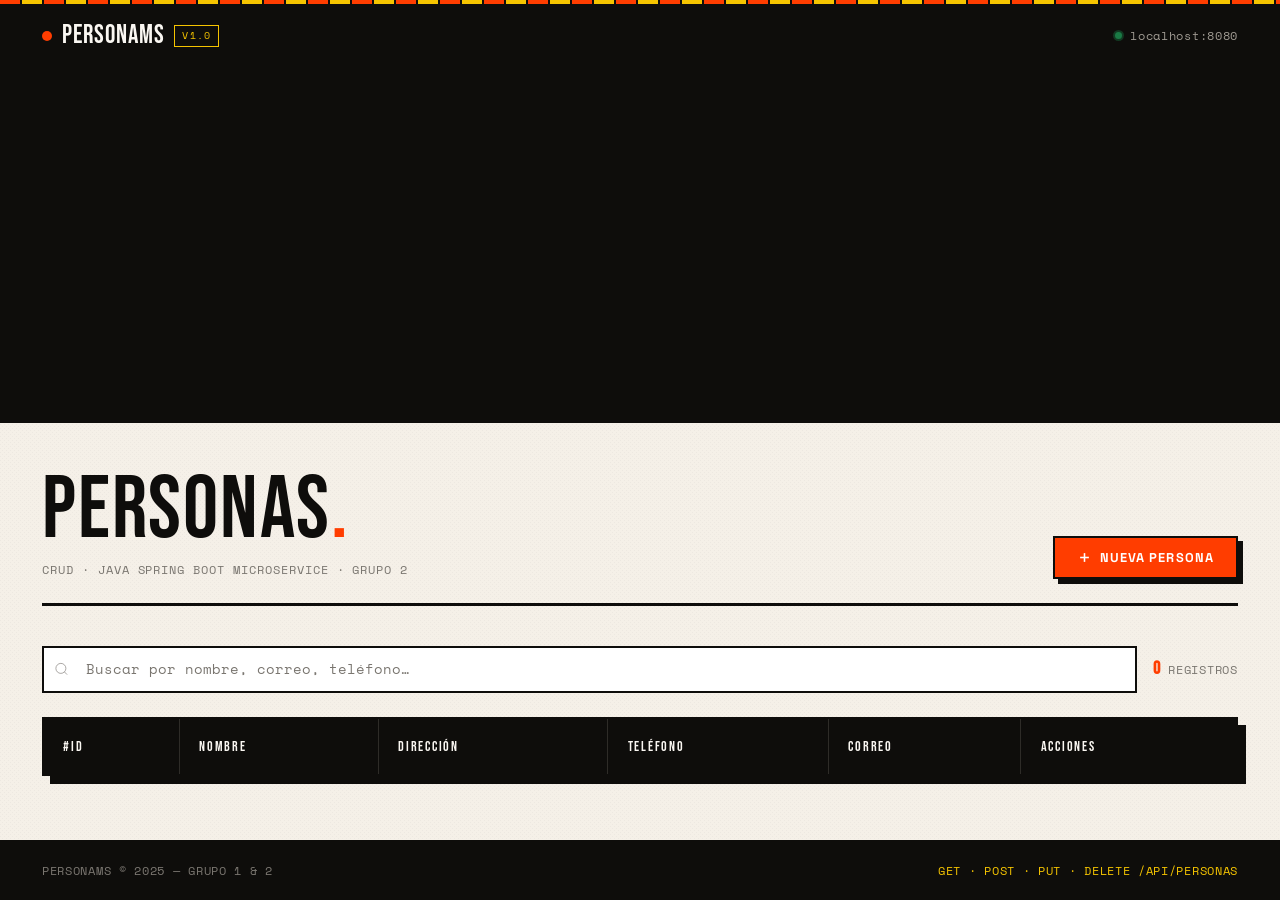
==== Microservicios/frontend/index.html @ 0d52499c "v3.0" ====
<!DOCTYPE html>
<html lang="es">

<head>
  <meta charset="UTF-8" />
  <meta name="viewport" content="width=device-width, initial-scale=1.0" />
  <title>Gestión de Personas · PersonaMS</title>
  <link rel="preconnect" href="https://fonts.googleapis.com" />
  <link rel="preconnect" href="https://fonts.gstatic.com" crossorigin />
  <link
    href="https://fonts.googleapis.com/css2?family=Bebas+Neue&family=Space+Grotesk:wght@400;600;700&family=Space+Mono:wght@400;700&display=swap"
    rel="stylesheet" />
  <link rel="stylesheet" href="assets/css/variables.css" />
  <link rel="stylesheet" href="assets/css/style.css" />
  <link rel="stylesheet" href="assets/css/responsive.css" />
</head>

<body>
  <div class="app-wrapper">

    <div class="stripe"></div>

    <header class="navbar">
      <div class="container">
        <div class="navbar-inner">
          <a href="/" class="brand">
            <span class="brand-dot"></span>
            PersonaMS
            <span class="brand-tag">v1.0</span>
          </a>
          <div class="navbar-status">
            <span class="status-indicator"></span>
            <span id="api-status">localhost:8080</span>
          </div>
        </div>
      </div>
    </header>

    <main class="main-content">
      <div class="container">

        <div class="page-header">
          <div>
            <h1 class="page-title">Personas<span>.</span></h1>
            <p class="page-subtitle">CRUD · Java Spring Boot Microservice · Grupo 2</p>
          </div>
          <button class="btn-primary" id="btn-nueva-persona">
            <svg viewBox="0 0 24 24" fill="none">
              <line x1="12" y1="5" x2="12" y2="19" />
              <line x1="5" y1="12" x2="19" y2="12" />
            </svg>
            <span>Nueva Persona</span>
          </button>
        </div>

        <div class="controls-bar">
          <div class="search-wrap">
            <svg viewBox="0 0 24 24" fill="none">
              <circle cx="11" cy="11" r="8" />
              <line x1="21" y1="21" x2="16.65" y2="16.65" />
            </svg>
            <input type="search" id="search-input" class="search-input"
              placeholder="Buscar por nombre, correo, teléfono…" autocomplete="off" />
          </div>
          <span class="counter-badge"><strong id="total-counter">0</strong>&nbsp;registros</span>
        </div>

        <div class="table-wrapper">
          <table class="data-table">
            <thead>
              <tr>
                <th>#ID</th>
                <th>Nombre</th>
                <th>Dirección</th>
                <th>Teléfono</th>
                <th>Correo</th>
                <th>Acciones</th>
              </tr>
            </thead>
            <tbody id="personas-tbody"></tbody>
          </table>

          <div id="loading-state" class="state-box hidden">
            <div class="spinner"></div>
            <p>Conectando con el microservicio…</p>
          </div>

          <div id="empty-state" class="state-box hidden">
            <svg viewBox="0 0 24 24" fill="none" stroke="currentColor" stroke-width="1.5">
              <path d="M17 21v-2a4 4 0 0 0-4-4H5a4 4 0 0 0-4 4v2" />
              <circle cx="9" cy="7" r="4" />
              <path d="M23 21v-2a4 4 0 0 0-3-3.87" />
              <path d="M16 3.13a4 4 0 0 1 0 7.75" />
            </svg>
            <p>Sin registros aún. Haz clic en <strong>Nueva Persona</strong> para comenzar.</p>
          </div>
        </div>

      </div>
    </main>

    <div class="modal-backdrop" id="modal">
      <div class="modal-overlay" id="modal-overlay"></div>
      <div class="modal-box" role="dialog" aria-modal="true" aria-labelledby="modal-title">
        <div class="modal-header">
          <h2 class="modal-title" id="modal-title">Nueva Persona</h2>
          <button class="btn-close" id="btn-cerrar-modal" aria-label="Cerrar">
            <svg viewBox="0 0 24 24" fill="none">
              <line x1="18" y1="6" x2="6" y2="18" />
              <line x1="6" y1="6" x2="18" y2="18" />
            </svg>
          </button>
        </div>
        <form id="persona-form" novalidate>
          <div class="form-grid">
            <div class="field">
              <label for="nombre">Nombre</label>
              <input type="text" id="nombre" name="nombre" placeholder="Ej. Ana García" autocomplete="off" />
              <span class="field-error hidden" id="error-nombre"></span>
            </div>
            <div class="field">
              <label for="direccion">Dirección</label>
              <input type="text" id="direccion" name="direccion" placeholder="Ej. Calle 10 # 5-20, Bogotá"
                autocomplete="off" />
              <span class="field-error hidden" id="error-direccion"></span>
            </div>
            <div class="field">
              <label for="telefono">Teléfono</label>
              <input type="tel" id="telefono" name="telefono" placeholder="Ej. +57 310 000 0000" autocomplete="off" />
              <span class="field-error hidden" id="error-telefono"></span>
            </div>
            <div class="field">
              <label for="correo">Correo</label>
              <input type="email" id="correo" name="correo" placeholder="Ej. ana@correo.com" autocomplete="off" />
              <span class="field-error hidden" id="error-correo"></span>
            </div>
          </div>
          <div class="form-actions">
            <button type="button" class="btn-secondary" id="btn-cancelar">Cancelar</button>
            <button type="submit" class="btn-primary">
              <svg viewBox="0 0 24 24" fill="none">
                <polyline points="20 6 9 17 4 12" />
              </svg>
              <span>Guardar</span>
            </button>
          </div>
        </form>
      </div>
    </div>

    <div class="toast" id="toast" role="alert">
      <span id="toast-message"></span>
    </div>

    <footer class="footer">
      <div class="container">
        <div class="footer-inner">
          <span>PersonaMS &copy; 2025 &mdash; Grupo 1 &amp; 2</span>
          <span class="footer-api">GET · POST · PUT · DELETE /api/personas</span>
        </div>
      </div>
    </footer>

  </div>
  <script type="module" src="assets/js/app.js"></script>
</body>

</html>
---- Microservicios/frontend/assets/css/variables.css ----
:root {
    --bg: #f5f0e8;
    --bg-surface: #ece7de;
    --bg-card: #faf7f2;
    --bg-elevated: #ffffff;

    --ink: #0e0d0b;
    --ink-secondary: #2e2c28;
    --ink-muted: #7a7670;

    --accent: #ff3d00;
    --accent-light: #ff6b3d;
    --accent-dim: rgba(255, 61, 0, 0.10);

    --yellow: #f5c400;
    --yellow-dim: rgba(245, 196, 0, 0.18);

    --border: #0e0d0b;
    --border-light: #c8c3ba;

    --success: #1a7a45;
    --error: #c0392b;
    --info: #1a4e8c;
    --warning: #c07800;

    --shadow-sm: 3px 3px 0 #0e0d0b;
    --shadow-md: 5px 5px 0 #0e0d0b;
    --shadow-lg: 8px 8px 0 #0e0d0b;
    --shadow-hover: 2px 2px 0 #0e0d0b;

    --border-w: 2px;
    --radius: 0px;
    --radius-lg: 0px;

    --font-display: 'Bebas Neue', 'Anton', sans-serif;
    --font-body: 'Space Grotesk', sans-serif;
    --font-mono: 'Space Mono', monospace;

    --transition: 120ms cubic-bezier(0.4, 0, 0.2, 1);
}
---- Microservicios/frontend/assets/css/style.css ----
*,
*::before,
*::after {
    box-sizing: border-box;
    margin: 0;
    padding: 0;
}

html {
    font-size: 16px;
    scroll-behavior: smooth;
}

body {
    font-family: var(--font-body);
    background-color: var(--bg);
    color: var(--ink);
    min-height: 100vh;
    line-height: 1.6;
    -webkit-font-smoothing: antialiased;
    /* grain texture via repeating SVG */
    background-image: url("data:image/svg+xml,%3Csvg width='4' height='4' viewBox='0 0 4 4' xmlns='http://www.w3.org/2000/svg'%3E%3Crect x='0' y='0' width='1' height='1' fill='%230e0d0b' fill-opacity='0.03'/%3E%3Crect x='2' y='2' width='1' height='1' fill='%230e0d0b' fill-opacity='0.03'/%3E%3C/svg%3E");
}

a {
    color: inherit;
    text-decoration: none;
}

button {
    cursor: pointer;
    border: none;
    background: none;
    font-family: inherit;
}

ul {
    list-style: none;
}

img {
    display: block;
    max-width: 100%;
}

.app-wrapper {
    display: grid;
    grid-template-rows: auto 1fr auto;
    min-height: 100vh;
}

.container {
    max-width: 1260px;
    margin: 0 auto;
    padding: 0 2rem;
}

.navbar {
    background: var(--ink);
    border-bottom: var(--border-w) solid var(--border);
    position: sticky;
    top: 0;
    z-index: 100;
}

.navbar-inner {
    display: flex;
    align-items: center;
    justify-content: space-between;
    height: 60px;
    gap: 1rem;
}

.brand {
    display: flex;
    align-items: center;
    gap: 0.6rem;
    font-family: var(--font-display);
    font-size: 1.6rem;
    letter-spacing: 0.04em;
    color: #faf7f2;
    text-transform: uppercase;
}

.brand-dot {
    width: 10px;
    height: 10px;
    background: var(--accent);
    border-radius: 50%;
    animation: pulse 2s infinite;
    flex-shrink: 0;
}

@keyframes pulse {

    0%,
    100% {
        opacity: 1;
        transform: scale(1);
    }

    50% {
        opacity: 0.6;
        transform: scale(1.5);
    }
}

.brand-tag {
    font-size: 0.6rem;
    font-family: var(--font-mono);
    color: var(--yellow);
    background: transparent;
    border: 1px solid var(--yellow);
    padding: 2px 7px;
    letter-spacing: 0.12em;
    text-transform: uppercase;
}

.navbar-status {
    display: flex;
    align-items: center;
    gap: 0.5rem;
    font-size: 0.72rem;
    color: #a09b93;
    font-family: var(--font-mono);
    letter-spacing: 0.06em;
}

.status-indicator {
    width: 7px;
    height: 7px;
    border-radius: 50%;
    background: var(--success);
    box-shadow: 0 0 0 2px rgba(26, 122, 69, 0.4);
}

.main-content {
    padding: 3rem 0 4rem;
}

.page-header {
    display: flex;
    align-items: flex-end;
    justify-content: space-between;
    gap: 1rem;
    margin-bottom: 2.5rem;
    flex-wrap: wrap;
    border-bottom: 3px solid var(--ink);
    padding-bottom: 1.5rem;
}

.page-title {
    font-family: var(--font-display);
    font-size: clamp(3rem, 7vw, 5.5rem);
    font-weight: 400;
    letter-spacing: 0.02em;
    line-height: 0.9;
    color: var(--ink);
    text-transform: uppercase;
}

.page-title span {
    color: var(--accent);
}

.page-subtitle {
    font-size: 0.75rem;
    font-family: var(--font-mono);
    color: var(--ink-muted);
    margin-top: 0.6rem;
    letter-spacing: 0.08em;
    text-transform: uppercase;
}

.controls-bar {
    display: flex;
    align-items: center;
    gap: 1rem;
    margin-bottom: 1.5rem;
    flex-wrap: wrap;
}

.search-wrap {
    flex: 1;
    min-width: 220px;
    position: relative;
}

.search-wrap svg {
    position: absolute;
    left: 12px;
    top: 50%;
    transform: translateY(-50%);
    width: 15px;
    height: 15px;
    stroke: var(--ink-muted);
    pointer-events: none;
}

.search-input {
    width: 100%;
    background: var(--bg-elevated);
    border: var(--border-w) solid var(--border);
    color: var(--ink);
    font-family: var(--font-mono);
    font-size: 0.85rem;
    padding: 0.7rem 1rem 0.7rem 2.6rem;
    outline: none;
    transition: box-shadow var(--transition);
}

.search-input::placeholder {
    color: var(--ink-muted);
}

.search-input:focus {
    box-shadow: var(--shadow-sm);
}

.counter-badge {
    font-family: var(--font-mono);
    font-size: 0.78rem;
    color: var(--ink-muted);
    white-space: nowrap;
    letter-spacing: 0.06em;
    text-transform: uppercase;
}

.counter-badge strong {
    color: var(--accent);
    font-size: 1.1rem;
    font-family: var(--font-display);
}

.btn-primary {
    display: inline-flex;
    align-items: center;
    gap: 0.5rem;
    background: var(--accent);
    color: #ffffff;
    font-weight: 700;
    font-family: var(--font-body);
    font-size: 0.8rem;
    letter-spacing: 0.08em;
    text-transform: uppercase;
    padding: 0.7rem 1.4rem;
    border: var(--border-w) solid var(--ink);
    box-shadow: var(--shadow-md);
    transition: box-shadow var(--transition), transform var(--transition);
    white-space: nowrap;
}

.btn-primary:hover {
    box-shadow: var(--shadow-hover);
    transform: translate(3px, 3px);
}

.btn-primary:active {
    box-shadow: none;
    transform: translate(5px, 5px);
}

.btn-primary svg {
    width: 15px;
    height: 15px;
    stroke: currentColor;
    stroke-width: 2.5;
}

.btn-secondary {
    display: inline-flex;
    align-items: center;
    padding: 0.7rem 1.2rem;
    font-size: 0.8rem;
    letter-spacing: 0.08em;
    text-transform: uppercase;
    font-weight: 700;
    font-family: var(--font-body);
    background: var(--bg-elevated);
    color: var(--ink);
    border: var(--border-w) solid var(--ink);
    box-shadow: var(--shadow-sm);
    transition: box-shadow var(--transition), transform var(--transition);
}

.btn-secondary:hover {
    box-shadow: var(--shadow-hover);
    transform: translate(2px, 2px);
}

.btn-secondary:active {
    box-shadow: none;
    transform: translate(3px, 3px);
}

.table-wrapper {
    background: var(--bg-card);
    border: var(--border-w) solid var(--border);
    box-shadow: var(--shadow-lg);
    overflow: hidden;
}

.data-table {
    width: 100%;
    border-collapse: collapse;
}

.data-table thead {
    background: var(--ink);
}

.data-table th {
    font-family: var(--font-display);
    font-size: 0.9rem;
    letter-spacing: 0.12em;
    color: #faf7f2;
    padding: 1rem 1.2rem;
    text-align: left;
    font-weight: 400;
    text-transform: uppercase;
    border-right: 1px solid #2e2c28;
}

.data-table th:last-child {
    border-right: none;
}

.data-table td {
    padding: 1rem 1.2rem;
    font-size: 0.88rem;
    color: var(--ink);
    border-bottom: 1px solid var(--border-light);
    border-right: 1px solid var(--border-light);
    vertical-align: middle;
}

.data-table td:last-child {
    border-right: none;
}

.table-row:last-child td {
    border-bottom: none;
}

.table-row {
    transition: background var(--transition);
}

.table-row:hover {
    background: var(--yellow-dim);
}

.td-id {
    font-family: var(--font-mono);
    font-size: 0.75rem;
    color: var(--ink-muted);
    width: 60px;
}

.td-nombre {
    display: flex;
    align-items: center;
    gap: 0.75rem;
    font-weight: 600;
}

.avatar {
    width: 34px;
    height: 34px;
    background: var(--yellow);
    color: var(--ink);
    display: flex;
    align-items: center;
    justify-content: center;
    font-family: var(--font-display);
    font-size: 1rem;
    font-weight: 400;
    flex-shrink: 0;
    border: var(--border-w) solid var(--ink);
}

.link-tel,
.link-mail {
    color: var(--ink-secondary);
    font-family: var(--font-mono);
    font-size: 0.8rem;
    transition: color var(--transition);
}

.link-tel:hover,
.link-mail:hover {
    color: var(--accent);
}

.td-actions {
    display: flex;
    gap: 0.4rem;
    width: 90px;
}

.btn-icon {
    width: 34px;
    height: 34px;
    display: flex;
    align-items: center;
    justify-content: center;
    border: var(--border-w) solid var(--border);
    transition: box-shadow var(--transition), transform var(--transition), background var(--transition);
}

.btn-icon svg {
    width: 14px;
    height: 14px;
}

.btn-edit {
    color: var(--info);
    background: rgba(26, 78, 140, 0.06);
}

.btn-edit:hover {
    background: rgba(26, 78, 140, 0.14);
    box-shadow: 2px 2px 0 var(--ink);
    transform: translate(-1px, -1px);
}

.btn-delete {
    color: var(--error);
    background: rgba(192, 57, 43, 0.06);
}

.btn-delete:hover {
    background: rgba(192, 57, 43, 0.14);
    box-shadow: 2px 2px 0 var(--ink);
    transform: translate(-1px, -1px);
}

.state-box {
    display: flex;
    flex-direction: column;
    align-items: center;
    justify-content: center;
    gap: 1rem;
    padding: 5rem 2rem;
    color: var(--ink-muted);
    text-align: center;
}

.state-box svg {
    width: 48px;
    height: 48px;
    stroke: var(--border-light);
}

.state-box p {
    font-size: 0.85rem;
    font-family: var(--font-mono);
    max-width: 280px;
    line-height: 1.6;
    letter-spacing: 0.04em;
}

.spinner {
    width: 36px;
    height: 36px;
    border: 3px solid var(--border-light);
    border-top-color: var(--accent);
    border-radius: 50%;
    animation: spin 0.75s linear infinite;
}

@keyframes spin {
    to {
        transform: rotate(360deg);
    }
}

.hidden {
    display: none !important;
}

.modal-backdrop {
    position: fixed;
    inset: 0;
    z-index: 200;
    display: none;
    align-items: center;
    justify-content: center;
    padding: 1rem;
}

.modal-backdrop.open {
    display: flex;
}

.modal-overlay {
    position: absolute;
    inset: 0;
    background: rgba(14, 13, 11, 0.72);
    animation: fadeIn 0.15s ease;
}

.modal-box {
    position: relative;
    background: var(--bg-card);
    border: var(--border-w) solid var(--border);
    width: 100%;
    max-width: 500px;
    padding: 2.25rem 2rem;
    box-shadow: var(--shadow-lg);
    animation: slideUp 0.2s cubic-bezier(0.34, 1.4, 0.64, 1);
}

@keyframes fadeIn {
    from {
        opacity: 0;
    }

    to {
        opacity: 1;
    }
}

@keyframes slideUp {
    from {
        opacity: 0;
        transform: translateY(20px);
    }

    to {
        opacity: 1;
        transform: none;
    }
}

.modal-header {
    display: flex;
    align-items: center;
    justify-content: space-between;
    margin-bottom: 2rem;
    padding-bottom: 1rem;
    border-bottom: 2px solid var(--ink);
}

.modal-title {
    font-family: var(--font-display);
    font-size: 2rem;
    font-weight: 400;
    letter-spacing: 0.04em;
    text-transform: uppercase;
    color: var(--ink);
}

.btn-close {
    width: 34px;
    height: 34px;
    display: flex;
    align-items: center;
    justify-content: center;
    border: var(--border-w) solid var(--border);
    color: var(--ink);
    background: transparent;
    transition: background var(--transition), box-shadow var(--transition), transform var(--transition);
}

.btn-close:hover {
    background: var(--accent);
    color: #fff;
    box-shadow: var(--shadow-sm);
    transform: translate(-1px, -1px);
}

.btn-close svg {
    width: 16px;
    height: 16px;
    stroke: currentColor;
    stroke-width: 2;
}

.form-grid {
    display: flex;
    flex-direction: column;
    gap: 1.3rem;
}

.field {
    display: flex;
    flex-direction: column;
    gap: 0.35rem;
}

.field label {
    font-size: 0.68rem;
    font-family: var(--font-mono);
    text-transform: uppercase;
    letter-spacing: 0.12em;
    color: var(--ink-muted);
}

.field input {
    background: var(--bg-elevated);
    border: var(--border-w) solid var(--border);
    color: var(--ink);
    font-family: var(--font-mono);
    font-size: 0.9rem;
    padding: 0.72rem 0.9rem;
    outline: none;
    width: 100%;
    transition: box-shadow var(--transition);
}

.field input::placeholder {
    color: var(--ink-muted);
}

.field input:focus {
    box-shadow: var(--shadow-sm);
}

.field input.input-error {
    border-color: var(--error);
    box-shadow: 3px 3px 0 rgba(192, 57, 43, 0.3);
}

.field-error {
    font-size: 0.72rem;
    color: var(--error);
    font-family: var(--font-mono);
    letter-spacing: 0.04em;
}

.form-actions {
    display: flex;
    justify-content: flex-end;
    gap: 0.75rem;
    margin-top: 0.75rem;
    padding-top: 1.25rem;
    border-top: 1px solid var(--border-light);
}

.toast {
    position: fixed;
    bottom: 1.5rem;
    right: 1.5rem;
    z-index: 300;
    background: var(--ink);
    color: #faf7f2;
    border: var(--border-w) solid var(--ink);
    padding: 0.85rem 1.25rem;
    font-size: 0.8rem;
    font-family: var(--font-mono);
    letter-spacing: 0.04em;
    box-shadow: var(--shadow-md);
    display: flex;
    align-items: center;
    gap: 0.75rem;
    max-width: 360px;
    opacity: 0;
    transform: translateY(16px);
    transition: opacity 0.22s ease, transform 0.22s ease;
    pointer-events: none;
}

.toast.show {
    opacity: 1;
    transform: translateY(0);
    pointer-events: auto;
}

.toast::before {
    content: '';
    width: 5px;
    align-self: stretch;
    background: var(--success);
    flex-shrink: 0;
}

.toast-error::before {
    background: var(--error);
}

.toast-info::before {
    background: var(--info);
}

.toast-success::before {
    background: var(--success);
}

.toast-warning::before {
    background: var(--warning);
}

.footer {
    background: var(--ink);
    border-top: var(--border-w) solid var(--border);
    padding: 1.25rem 0;
}

.footer-inner {
    display: flex;
    justify-content: space-between;
    align-items: center;
    font-size: 0.72rem;
    color: #7a7670;
    font-family: var(--font-mono);
    gap: 1rem;
    flex-wrap: wrap;
    letter-spacing: 0.06em;
    text-transform: uppercase;
}

.footer-api {
    color: var(--yellow);
}

.standalone-card {
    max-width: 560px;
    margin: 3.5rem auto;
    background: var(--bg-card);
    border: var(--border-w) solid var(--border);
    padding: 2.5rem 2.25rem;
    box-shadow: var(--shadow-lg);
}

.back-link {
    display: inline-flex;
    align-items: center;
    gap: 0.4rem;
    font-size: 0.72rem;
    font-family: var(--font-mono);
    color: var(--ink-muted);
    margin-bottom: 2rem;
    transition: color var(--transition);
    text-transform: uppercase;
    letter-spacing: 0.1em;
}

.back-link:hover {
    color: var(--accent);
}

.back-link svg {
    width: 13px;
    height: 13px;
    stroke: currentColor;
    stroke-width: 2.5;
}

.detail-avatar {
    width: 72px;
    height: 72px;
    background: var(--yellow);
    color: var(--ink);
    display: flex;
    align-items: center;
    justify-content: center;
    font-family: var(--font-display);
    font-size: 2rem;
    font-weight: 400;
    border: var(--border-w) solid var(--ink);
    margin-bottom: 1.25rem;
    box-shadow: var(--shadow-sm);
}

.detail-name {
    font-family: var(--font-display);
    font-size: 2.6rem;
    font-weight: 400;
    letter-spacing: 0.03em;
    text-transform: uppercase;
    margin-bottom: 0.2rem;
    line-height: 1;
}

.detail-id {
    font-family: var(--font-mono);
    font-size: 0.72rem;
    color: var(--ink-muted);
    margin-bottom: 2rem;
    letter-spacing: 0.1em;
    text-transform: uppercase;
}

.id-badge {
    font-family: var(--font-mono);
    font-size: 0.72rem;
    color: var(--ink-muted);
    background: var(--bg-surface);
    border: 1px solid var(--border-light);
    padding: 3px 10px;
    letter-spacing: 0.08em;
}

.detail-fields {
    display: flex;
    flex-direction: column;
    gap: 0;
}

.detail-row {
    display: flex;
    flex-direction: column;
    gap: 0.2rem;
    padding: 1rem 0;
    border-bottom: 1px solid var(--border-light);
}

.detail-row:last-child {
    border-bottom: none;
}

.detail-label {
    font-family: var(--font-mono);
    font-size: 0.68rem;
    text-transform: uppercase;
    letter-spacing: 0.12em;
    color: var(--ink-muted);
}

.detail-value {
    font-size: 0.95rem;
    color: var(--ink);
    font-family: var(--font-body);
}

.detail-value a {
    color: var(--accent);
    text-decoration: underline;
    text-underline-offset: 3px;
}

.detail-actions {
    display: flex;
    gap: 0.75rem;
    margin-top: 2rem;
    flex-wrap: wrap;
}

.btn-danger {
    display: inline-flex;
    align-items: center;
    gap: 0.5rem;
    background: transparent;
    color: var(--error);
    border: var(--border-w) solid var(--error);
    font-weight: 700;
    font-family: var(--font-body);
    font-size: 0.8rem;
    letter-spacing: 0.08em;
    text-transform: uppercase;
    padding: 0.7rem 1.2rem;
    box-shadow: 3px 3px 0 var(--error);
    transition: box-shadow var(--transition), transform var(--transition);
    cursor: pointer;
}

.btn-danger:hover {
    box-shadow: var(--shadow-hover);
    transform: translate(2px, 2px);
}

.btn-danger svg {
    width: 14px;
    height: 14px;
    stroke: currentColor;
    stroke-width: 2;
}

.stripe {
    height: 6px;
    background: repeating-linear-gradient(90deg,
            var(--accent) 0px,
            var(--accent) 20px,
            var(--ink) 20px,
            var(--ink) 22px,
            var(--yellow) 22px,
            var(--yellow) 42px,
            var(--ink) 42px,
            var(--ink) 44px);
    border-bottom: var(--border-w) solid var(--border);
}
---- Microservicios/frontend/assets/css/responsive.css ----
@media (max-width: 900px) {

    .data-table th:nth-child(3),
    .data-table td:nth-child(3) {
        display: none;
    }
}

@media (max-width: 640px) {
    .container {
        padding: 0 1rem;
    }

    .navbar-inner {
        height: 52px;
    }

    .brand-tag {
        display: none;
    }

    .page-header {
        flex-direction: column;
        align-items: flex-start;
        gap: 1rem;
        margin-bottom: 1.5rem;
    }

    .page-title {
        font-size: clamp(2.6rem, 11vw, 4rem);
    }

    .btn-primary span {
        display: none;
    }

    .btn-primary {
        padding: 0.7rem;
    }

    .controls-bar {
        gap: 0.75rem;
    }

    .counter-badge {
        display: none;
    }

    .data-table th:nth-child(4),
    .data-table td:nth-child(4) {
        display: none;
    }

    .td-id {
        width: 40px;
    }

    .td-actions {
        width: 80px;
    }

    .modal-box {
        padding: 1.5rem 1.25rem;
    }

    .toast {
        bottom: 1rem;
        right: 1rem;
        left: 1rem;
        max-width: unset;
    }

    .footer-inner {
        flex-direction: column;
        text-align: center;
    }

    .standalone-card {
        margin: 1.5rem auto;
        padding: 1.5rem 1.25rem;
    }

    .detail-name {
        font-size: 2rem;
    }
}

@media (max-width: 400px) {

    .data-table th,
    .data-table td {
        padding: 0.7rem 0.6rem;
    }

    .data-table th:nth-child(5),
    .data-table td:nth-child(5) {
        display: none;
    }
}
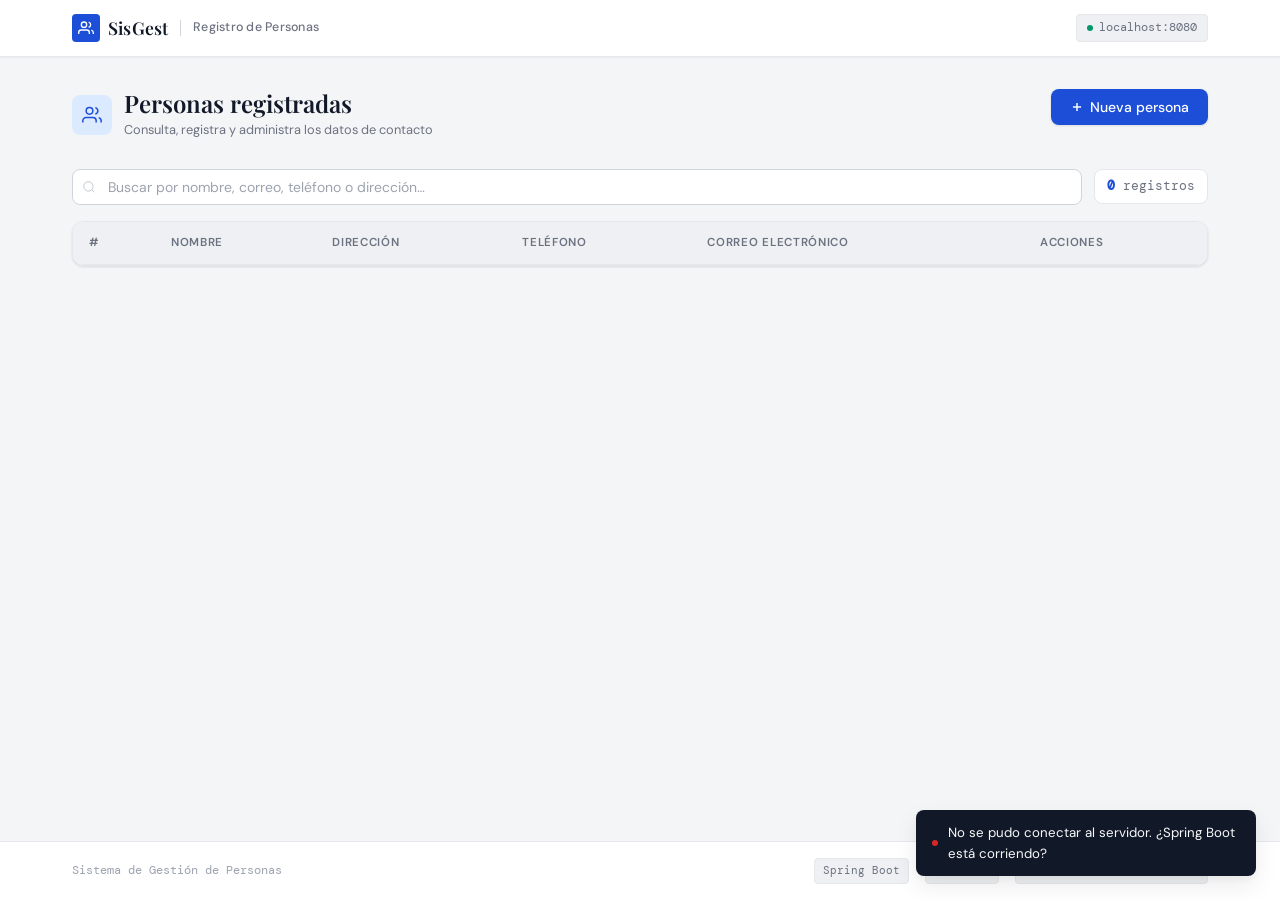
==== commit cdc14e5b: "5.0" ====
--- a/Microservicios/frontend/index.html
+++ b/Microservicios/frontend/index.html
@@ -4,11 +4,11 @@
 <head>
   <meta charset="UTF-8" />
   <meta name="viewport" content="width=device-width, initial-scale=1.0" />
-  <title>Gestión de Personas · PersonaMS</title>
+  <title>Registro de Personas — Sistema de Gestión</title>
   <link rel="preconnect" href="https://fonts.googleapis.com" />
   <link rel="preconnect" href="https://fonts.gstatic.com" crossorigin />
   <link
-    href="https://fonts.googleapis.com/css2?family=Bebas+Neue&family=Space+Grotesk:wght@400;600;700&family=Space+Mono:wght@400;700&display=swap"
+    href="https://fonts.googleapis.com/css2?family=DM+Sans:wght@300;400;500;600&family=DM+Mono:wght@400;500&family=Playfair+Display:wght@500;600&display=swap"
     rel="stylesheet" />
   <link rel="stylesheet" href="assets/css/variables.css" />
   <link rel="stylesheet" href="assets/css/style.css" />
@@ -18,19 +18,27 @@
 <body>
   <div class="app-wrapper">
 
-    <div class="stripe"></div>
-
     <header class="navbar">
       <div class="container">
         <div class="navbar-inner">
           <a href="/" class="brand">
-            <span class="brand-dot"></span>
-            PersonaMS
-            <span class="brand-tag">v1.0</span>
+            <span class="brand-logo">
+              <svg viewBox="0 0 24 24">
+                <path d="M17 21v-2a4 4 0 0 0-4-4H5a4 4 0 0 0-4 4v2" />
+                <circle cx="9" cy="7" r="4" />
+                <path d="M23 21v-2a4 4 0 0 0-3-3.87" />
+                <path d="M16 3.13a4 4 0 0 1 0 7.75" />
+              </svg>
+            </span>
+            <span class="brand-name">SisGest</span>
+            <span class="brand-sep"></span>
+            <span class="brand-module">Registro de Personas</span>
           </a>
-          <div class="navbar-status">
-            <span class="status-indicator"></span>
-            <span id="api-status">localhost:8080</span>
+          <div class="navbar-right">
+            <div class="api-status">
+              <span class="status-dot"></span>
+              <span id="api-status">localhost:8080</span>
+            </div>
           </div>
         </div>
       </div>
@@ -40,16 +48,26 @@
       <div class="container">
 
         <div class="page-header">
-          <div>
-            <h1 class="page-title">Personas<span>.</span></h1>
-            <p class="page-subtitle">CRUD · Java Spring Boot Microservice · Grupo 2</p>
+          <div class="page-heading">
+            <div class="page-icon">
+              <svg viewBox="0 0 24 24">
+                <path d="M17 21v-2a4 4 0 0 0-4-4H5a4 4 0 0 0-4 4v2" />
+                <circle cx="9" cy="7" r="4" />
+                <path d="M23 21v-2a4 4 0 0 0-3-3.87" />
+                <path d="M16 3.13a4 4 0 0 1 0 7.75" />
+              </svg>
+            </div>
+            <div>
+              <h1 class="page-title">Personas registradas</h1>
+              <p class="page-subtitle">Consulta, registra y administra los datos de contacto</p>
+            </div>
           </div>
           <button class="btn-primary" id="btn-nueva-persona">
             <svg viewBox="0 0 24 24" fill="none">
               <line x1="12" y1="5" x2="12" y2="19" />
               <line x1="5" y1="12" x2="19" y2="12" />
             </svg>
-            <span>Nueva Persona</span>
+            <span>Nueva persona</span>
           </button>
         </div>
 
@@ -60,20 +78,20 @@
               <line x1="21" y1="21" x2="16.65" y2="16.65" />
             </svg>
             <input type="search" id="search-input" class="search-input"
-              placeholder="Buscar por nombre, correo, teléfono…" autocomplete="off" />
+              placeholder="Buscar por nombre, correo, teléfono o dirección…" autocomplete="off" />
           </div>
-          <span class="counter-badge"><strong id="total-counter">0</strong>&nbsp;registros</span>
+          <span class="counter-badge"><strong id="total-counter">0</strong> registros</span>
         </div>
 
         <div class="table-wrapper">
           <table class="data-table">
             <thead>
               <tr>
-                <th>#ID</th>
+                <th>#</th>
                 <th>Nombre</th>
                 <th>Dirección</th>
                 <th>Teléfono</th>
-                <th>Correo</th>
+                <th>Correo electrónico</th>
                 <th>Acciones</th>
               </tr>
             </thead>
@@ -82,7 +100,7 @@
 
           <div id="loading-state" class="state-box hidden">
             <div class="spinner"></div>
-            <p>Conectando con el microservicio…</p>
+            <p>Conectando con el servicio…</p>
           </div>
 
           <div id="empty-state" class="state-box hidden">
@@ -92,18 +110,20 @@
               <path d="M23 21v-2a4 4 0 0 0-3-3.87" />
               <path d="M16 3.13a4 4 0 0 1 0 7.75" />
             </svg>
-            <p>Sin registros aún. Haz clic en <strong>Nueva Persona</strong> para comenzar.</p>
+            <p>No hay personas registradas. Use el botón <strong>Nueva persona</strong> para agregar el primer registro.
+            </p>
           </div>
         </div>
 
       </div>
     </main>
 
+    <!-- Modal -->
     <div class="modal-backdrop" id="modal">
       <div class="modal-overlay" id="modal-overlay"></div>
       <div class="modal-box" role="dialog" aria-modal="true" aria-labelledby="modal-title">
         <div class="modal-header">
-          <h2 class="modal-title" id="modal-title">Nueva Persona</h2>
+          <h2 class="modal-title" id="modal-title">Nueva persona</h2>
           <button class="btn-close" id="btn-cerrar-modal" aria-label="Cerrar">
             <svg viewBox="0 0 24 24" fill="none">
               <line x1="18" y1="6" x2="6" y2="18" />
@@ -114,7 +134,7 @@
         <form id="persona-form" novalidate>
           <div class="form-grid">
             <div class="field">
-              <label for="nombre">Nombre</label>
+              <label for="nombre">Nombre completo</label>
               <input type="text" id="nombre" name="nombre" placeholder="Ej. Ana García" autocomplete="off" />
               <span class="field-error hidden" id="error-nombre"></span>
             </div>
@@ -130,7 +150,7 @@
               <span class="field-error hidden" id="error-telefono"></span>
             </div>
             <div class="field">
-              <label for="correo">Correo</label>
+              <label for="correo">Correo electrónico</label>
               <input type="email" id="correo" name="correo" placeholder="Ej. ana@correo.com" autocomplete="off" />
               <span class="field-error hidden" id="error-correo"></span>
             </div>
@@ -148,15 +168,21 @@
       </div>
     </div>
 
+    <!-- Toast -->
     <div class="toast" id="toast" role="alert">
+      <span class="toast-indicator"></span>
       <span id="toast-message"></span>
     </div>
 
     <footer class="footer">
       <div class="container">
         <div class="footer-inner">
-          <span>PersonaMS &copy; 2025 &mdash; Grupo 1 &amp; 2</span>
-          <span class="footer-api">GET · POST · PUT · DELETE /api/personas</span>
+          <span>Sistema de Gestión de Personas</span>
+          <div class="footer-right">
+            <span class="footer-tag">Spring Boot</span>
+            <span class="footer-tag">REST API</span>
+            <span class="footer-tag">GET · POST · PUT · DELETE</span>
+          </div>
         </div>
       </div>
     </footer>
--- a/Microservicios/frontend/assets/css/variables.css
+++ b/Microservicios/frontend/assets/css/variables.css
@@ -1,40 +1,49 @@
+@import url('https://fonts.googleapis.com/css2?family=DM+Sans:wght@300;400;500;600&family=DM+Mono:wght@400;500&family=Playfair+Display:wght@500;600&display=swap');
+
 :root {
-    --bg: #f5f0e8;
-    --bg-surface: #ece7de;
-    --bg-card: #faf7f2;
+    /* Paleta */
+    --bg: #f4f5f7;
+    --bg-card: #ffffff;
     --bg-elevated: #ffffff;
+    --bg-subtle: #eef0f3;
 
-    --ink: #0e0d0b;
-    --ink-secondary: #2e2c28;
-    --ink-muted: #7a7670;
+    --ink: #111827;
+    --ink-secondary: #374151;
+    --ink-muted: #6b7280;
+    --ink-ghost: #9ca3af;
 
-    --accent: #ff3d00;
-    --accent-light: #ff6b3d;
-    --accent-dim: rgba(255, 61, 0, 0.10);
+    --primary: #1d4ed8;
+    --primary-dim: #dbeafe;
+    --primary-text: #1e40af;
 
-    --yellow: #f5c400;
-    --yellow-dim: rgba(245, 196, 0, 0.18);
+    --border: #e5e7eb;
+    --border-mid: #d1d5db;
+    --border-strong: #9ca3af;
 
-    --border: #0e0d0b;
-    --border-light: #c8c3ba;
+    --success: #059669;
+    --success-bg: #d1fae5;
+    --error: #dc2626;
+    --error-bg: #fee2e2;
+    --warning: #d97706;
+    --warning-bg: #fef3c7;
+    --info: #0284c7;
+    --info-bg: #e0f2fe;
 
-    --success: #1a7a45;
-    --error: #c0392b;
-    --info: #1a4e8c;
-    --warning: #c07800;
+    /* Sombras suaves */
+    --shadow-xs: 0 1px 2px rgba(0, 0, 0, 0.05);
+    --shadow-sm: 0 1px 3px rgba(0, 0, 0, 0.08), 0 1px 2px rgba(0, 0, 0, 0.04);
+    --shadow-md: 0 4px 6px rgba(0, 0, 0, 0.07), 0 2px 4px rgba(0, 0, 0, 0.04);
+    --shadow-lg: 0 10px 24px rgba(0, 0, 0, 0.08), 0 4px 8px rgba(0, 0, 0, 0.04);
 
-    --shadow-sm: 3px 3px 0 #0e0d0b;
-    --shadow-md: 5px 5px 0 #0e0d0b;
-    --shadow-lg: 8px 8px 0 #0e0d0b;
-    --shadow-hover: 2px 2px 0 #0e0d0b;
+    /* Tipografía */
+    --font-display: 'Playfair Display', Georgia, serif;
+    --font-body: 'DM Sans', sans-serif;
+    --font-mono: 'DM Mono', 'Courier New', monospace;
 
-    --border-w: 2px;
-    --radius: 0px;
-    --radius-lg: 0px;
+    --radius-sm: 4px;
+    --radius-md: 8px;
+    --radius-lg: 12px;
 
-    --font-display: 'Bebas Neue', 'Anton', sans-serif;
-    --font-body: 'Space Grotesk', sans-serif;
-    --font-mono: 'Space Mono', monospace;
-
-    --transition: 120ms cubic-bezier(0.4, 0, 0.2, 1);
+    --transition: 150ms ease;
+    --transition-md: 250ms ease;
 }
--- a/Microservicios/frontend/assets/css/style.css
+++ b/Microservicios/frontend/assets/css/style.css
@@ -13,13 +13,11 @@
 
 body {
     font-family: var(--font-body);
-    background-color: var(--bg);
+    background: var(--bg);
     color: var(--ink);
     min-height: 100vh;
     line-height: 1.6;
     -webkit-font-smoothing: antialiased;
-    /* grain texture via repeating SVG */
-    background-image: url("data:image/svg+xml,%3Csvg width='4' height='4' viewBox='0 0 4 4' xmlns='http://www.w3.org/2000/svg'%3E%3Crect x='0' y='0' width='1' height='1' fill='%230e0d0b' fill-opacity='0.03'/%3E%3Crect x='2' y='2' width='1' height='1' fill='%230e0d0b' fill-opacity='0.03'/%3E%3C/svg%3E");
 }
 
 a {
@@ -43,21 +41,24 @@
     max-width: 100%;
 }
 
+/* ── Layout ──────────────────────────────────────────── */
 .app-wrapper {
-    display: grid;
-    grid-template-rows: auto 1fr auto;
+    display: flex;
+    flex-direction: column;
     min-height: 100vh;
 }
 
 .container {
-    max-width: 1260px;
+    max-width: 1200px;
     margin: 0 auto;
     padding: 0 2rem;
 }
 
+/* ── Navbar ──────────────────────────────────────────── */
 .navbar {
-    background: var(--ink);
-    border-bottom: var(--border-w) solid var(--border);
+    background: var(--bg-card);
+    border-bottom: 1px solid var(--border);
+    box-shadow: var(--shadow-xs);
     position: sticky;
     top: 0;
     z-index: 100;
@@ -67,116 +68,146 @@
     display: flex;
     align-items: center;
     justify-content: space-between;
-    height: 60px;
+    height: 56px;
+}
+
+.brand {
+    display: flex;
+    align-items: center;
+    gap: 0.5rem;
+    color: var(--ink);
+}
+
+.brand-logo {
+    width: 28px;
+    height: 28px;
+    background: var(--primary);
+    border-radius: var(--radius-sm);
+    display: flex;
+    align-items: center;
+    justify-content: center;
+    flex-shrink: 0;
+}
+
+.brand-logo svg {
+    width: 16px;
+    height: 16px;
+    stroke: #fff;
+    stroke-width: 2;
+    fill: none;
+}
+
+.brand-name {
+    font-family: var(--font-display);
+    font-size: 1.1rem;
+    font-weight: 600;
+    letter-spacing: 0.01em;
+    color: var(--ink);
+}
+
+.brand-sep {
+    width: 1px;
+    height: 16px;
+    background: var(--border-mid);
+    margin: 0 0.25rem;
+}
+
+.brand-module {
+    font-size: 0.78rem;
+    font-weight: 500;
+    color: var(--ink-muted);
+    letter-spacing: 0.02em;
+}
+
+.navbar-right {
+    display: flex;
+    align-items: center;
     gap: 1rem;
 }
 
-.brand {
-    display: flex;
-    align-items: center;
-    gap: 0.6rem;
-    font-family: var(--font-display);
-    font-size: 1.6rem;
-    letter-spacing: 0.04em;
-    color: #faf7f2;
-    text-transform: uppercase;
-}
-
-.brand-dot {
-    width: 10px;
-    height: 10px;
-    background: var(--accent);
-    border-radius: 50%;
-    animation: pulse 2s infinite;
-    flex-shrink: 0;
-}
-
-@keyframes pulse {
-
-    0%,
-    100% {
-        opacity: 1;
-        transform: scale(1);
-    }
-
-    50% {
-        opacity: 0.6;
-        transform: scale(1.5);
-    }
-}
-
-.brand-tag {
-    font-size: 0.6rem;
+.api-status {
+    display: flex;
+    align-items: center;
+    gap: 0.4rem;
     font-family: var(--font-mono);
-    color: var(--yellow);
-    background: transparent;
-    border: 1px solid var(--yellow);
-    padding: 2px 7px;
-    letter-spacing: 0.12em;
-    text-transform: uppercase;
-}
-
-.navbar-status {
-    display: flex;
-    align-items: center;
-    gap: 0.5rem;
     font-size: 0.72rem;
-    color: #a09b93;
-    font-family: var(--font-mono);
-    letter-spacing: 0.06em;
-}
-
-.status-indicator {
-    width: 7px;
-    height: 7px;
+    color: var(--ink-muted);
+    background: var(--bg-subtle);
+    padding: 0.25rem 0.6rem;
+    border-radius: var(--radius-sm);
+    border: 1px solid var(--border);
+}
+
+.status-dot {
+    width: 6px;
+    height: 6px;
     border-radius: 50%;
     background: var(--success);
-    box-shadow: 0 0 0 2px rgba(26, 122, 69, 0.4);
-}
-
+    flex-shrink: 0;
+}
+
+/* ── Main content — ocupa el espacio restante ─────────── */
 .main-content {
-    padding: 3rem 0 4rem;
-}
-
+    flex: 1;
+    padding: 2rem 0 3rem;
+}
+
+/* ── Page header ─────────────────────────────────────── */
 .page-header {
     display: flex;
-    align-items: flex-end;
+    align-items: flex-start;
     justify-content: space-between;
     gap: 1rem;
-    margin-bottom: 2.5rem;
+    margin-bottom: 1.75rem;
     flex-wrap: wrap;
-    border-bottom: 3px solid var(--ink);
-    padding-bottom: 1.5rem;
+}
+
+.page-heading {
+    display: flex;
+    align-items: center;
+    gap: 0.75rem;
+}
+
+.page-icon {
+    width: 40px;
+    height: 40px;
+    background: var(--primary-dim);
+    border-radius: var(--radius-md);
+    display: flex;
+    align-items: center;
+    justify-content: center;
+    flex-shrink: 0;
+}
+
+.page-icon svg {
+    width: 20px;
+    height: 20px;
+    stroke: var(--primary);
+    stroke-width: 1.8;
+    fill: none;
 }
 
 .page-title {
     font-family: var(--font-display);
-    font-size: clamp(3rem, 7vw, 5.5rem);
+    font-size: 1.5rem;
+    font-weight: 600;
+    color: var(--ink);
+    line-height: 1.2;
+}
+
+.page-subtitle {
+    font-size: 0.8rem;
+    color: var(--ink-muted);
+    margin-top: 0.15rem;
     font-weight: 400;
-    letter-spacing: 0.02em;
-    line-height: 0.9;
-    color: var(--ink);
-    text-transform: uppercase;
-}
-
-.page-title span {
-    color: var(--accent);
-}
-
-.page-subtitle {
-    font-size: 0.75rem;
-    font-family: var(--font-mono);
-    color: var(--ink-muted);
-    margin-top: 0.6rem;
-    letter-spacing: 0.08em;
-    text-transform: uppercase;
-}
-
+}
+
+/* ── Controles ───────────────────────────────────────── */
 .controls-bar {
     display: flex;
     align-items: center;
-    gap: 1rem;
-    margin-bottom: 1.5rem;
+    gap: 0.75rem;
+    margin-bottom: 1rem;
     flex-wrap: wrap;
 }
 
@@ -188,81 +219,85 @@
 
 .search-wrap svg {
     position: absolute;
-    left: 12px;
+    left: 10px;
     top: 50%;
     transform: translateY(-50%);
-    width: 15px;
-    height: 15px;
-    stroke: var(--ink-muted);
+    width: 14px;
+    height: 14px;
+    stroke: var(--ink-ghost);
     pointer-events: none;
 }
 
 .search-input {
     width: 100%;
-    background: var(--bg-elevated);
-    border: var(--border-w) solid var(--border);
-    color: var(--ink);
+    background: var(--bg-card);
+    border: 1px solid var(--border-mid);
+    color: var(--ink);
+    font-family: var(--font-body);
+    font-size: 0.875rem;
+    padding: 0.5rem 0.875rem 0.5rem 2.2rem;
+    border-radius: var(--radius-md);
+    outline: none;
+    transition: border-color var(--transition), box-shadow var(--transition);
+}
+
+.search-input::placeholder {
+    color: var(--ink-ghost);
+}
+
+.search-input:focus {
+    border-color: var(--primary);
+    box-shadow: 0 0 0 3px rgba(29, 78, 216, 0.1);
+}
+
+.counter-badge {
+    font-size: 0.8rem;
+    color: var(--ink-muted);
+    white-space: nowrap;
+    background: var(--bg-card);
+    border: 1px solid var(--border);
+    padding: 0.4rem 0.75rem;
+    border-radius: var(--radius-md);
     font-family: var(--font-mono);
-    font-size: 0.85rem;
-    padding: 0.7rem 1rem 0.7rem 2.6rem;
-    outline: none;
-    transition: box-shadow var(--transition);
-}
-
-.search-input::placeholder {
-    color: var(--ink-muted);
-}
-
-.search-input:focus {
-    box-shadow: var(--shadow-sm);
-}
-
-.counter-badge {
-    font-family: var(--font-mono);
-    font-size: 0.78rem;
-    color: var(--ink-muted);
-    white-space: nowrap;
-    letter-spacing: 0.06em;
-    text-transform: uppercase;
 }
 
 .counter-badge strong {
-    color: var(--accent);
-    font-size: 1.1rem;
-    font-family: var(--font-display);
-}
-
+    color: var(--primary);
+    font-weight: 600;
+}
+
+/* ── Botones ─────────────────────────────────────────── */
 .btn-primary {
     display: inline-flex;
     align-items: center;
-    gap: 0.5rem;
-    background: var(--accent);
-    color: #ffffff;
-    font-weight: 700;
+    gap: 0.4rem;
+    background: var(--primary);
+    color: #fff;
+    font-weight: 500;
     font-family: var(--font-body);
-    font-size: 0.8rem;
-    letter-spacing: 0.08em;
-    text-transform: uppercase;
-    padding: 0.7rem 1.4rem;
-    border: var(--border-w) solid var(--ink);
+    font-size: 0.875rem;
+    padding: 0.5rem 1.1rem;
+    border-radius: var(--radius-md);
+    border: 1px solid transparent;
+    box-shadow: var(--shadow-sm);
+    transition: background var(--transition), box-shadow var(--transition), transform var(--transition);
+    white-space: nowrap;
+}
+
+.btn-primary:hover {
+    background: #1e40af;
     box-shadow: var(--shadow-md);
-    transition: box-shadow var(--transition), transform var(--transition);
-    white-space: nowrap;
-}
-
-.btn-primary:hover {
-    box-shadow: var(--shadow-hover);
-    transform: translate(3px, 3px);
+    transform: translateY(-1px);
 }
 
 .btn-primary:active {
-    box-shadow: none;
-    transform: translate(5px, 5px);
+    transform: translateY(0);
+    box-shadow: var(--shadow-xs);
 }
 
 .btn-primary svg {
-    width: 15px;
-    height: 15px;
+    width: 14px;
+    height: 14px;
     stroke: currentColor;
     stroke-width: 2.5;
 }
@@ -270,33 +305,29 @@
 .btn-secondary {
     display: inline-flex;
     align-items: center;
-    padding: 0.7rem 1.2rem;
-    font-size: 0.8rem;
-    letter-spacing: 0.08em;
-    text-transform: uppercase;
-    font-weight: 700;
+    gap: 0.4rem;
+    padding: 0.5rem 1rem;
+    font-size: 0.875rem;
+    font-weight: 500;
     font-family: var(--font-body);
-    background: var(--bg-elevated);
-    color: var(--ink);
-    border: var(--border-w) solid var(--ink);
-    box-shadow: var(--shadow-sm);
-    transition: box-shadow var(--transition), transform var(--transition);
+    background: var(--bg-card);
+    color: var(--ink-secondary);
+    border: 1px solid var(--border-mid);
+    border-radius: var(--radius-md);
+    transition: background var(--transition), border-color var(--transition);
 }
 
 .btn-secondary:hover {
-    box-shadow: var(--shadow-hover);
-    transform: translate(2px, 2px);
-}
-
-.btn-secondary:active {
-    box-shadow: none;
-    transform: translate(3px, 3px);
-}
-
+    background: var(--bg-subtle);
+    border-color: var(--border-strong);
+}
+
+/* ── Tabla ───────────────────────────────────────────── */
 .table-wrapper {
     background: var(--bg-card);
-    border: var(--border-w) solid var(--border);
-    box-shadow: var(--shadow-lg);
+    border: 1px solid var(--border);
+    border-radius: var(--radius-lg);
+    box-shadow: var(--shadow-sm);
     overflow: hidden;
 }
 
@@ -306,36 +337,27 @@
 }
 
 .data-table thead {
-    background: var(--ink);
+    background: var(--bg-subtle);
+    border-bottom: 1px solid var(--border);
 }
 
 .data-table th {
-    font-family: var(--font-display);
-    font-size: 0.9rem;
-    letter-spacing: 0.12em;
-    color: #faf7f2;
-    padding: 1rem 1.2rem;
+    font-family: var(--font-body);
+    font-size: 0.72rem;
+    font-weight: 600;
+    letter-spacing: 0.06em;
+    text-transform: uppercase;
+    color: var(--ink-muted);
+    padding: 0.75rem 1rem;
     text-align: left;
-    font-weight: 400;
-    text-transform: uppercase;
-    border-right: 1px solid #2e2c28;
-}
-
-.data-table th:last-child {
-    border-right: none;
 }
 
 .data-table td {
-    padding: 1rem 1.2rem;
-    font-size: 0.88rem;
-    color: var(--ink);
-    border-bottom: 1px solid var(--border-light);
-    border-right: 1px solid var(--border-light);
+    padding: 0.875rem 1rem;
+    font-size: 0.875rem;
+    color: var(--ink-secondary);
+    border-bottom: 1px solid var(--border);
     vertical-align: middle;
-}
-
-.data-table td:last-child {
-    border-right: none;
 }
 
 .table-row:last-child td {
@@ -347,41 +369,42 @@
 }
 
 .table-row:hover {
-    background: var(--yellow-dim);
+    background: #f8faff;
 }
 
 .td-id {
     font-family: var(--font-mono);
     font-size: 0.75rem;
-    color: var(--ink-muted);
+    color: var(--ink-ghost);
     width: 60px;
 }
 
 .td-nombre {
     display: flex;
     align-items: center;
-    gap: 0.75rem;
-    font-weight: 600;
+    gap: 0.65rem;
+    font-weight: 500;
+    color: var(--ink);
 }
 
 .avatar {
-    width: 34px;
-    height: 34px;
-    background: var(--yellow);
-    color: var(--ink);
+    width: 30px;
+    height: 30px;
+    background: var(--primary-dim);
+    color: var(--primary-text);
     display: flex;
     align-items: center;
     justify-content: center;
     font-family: var(--font-display);
-    font-size: 1rem;
-    font-weight: 400;
+    font-size: 0.875rem;
+    font-weight: 600;
     flex-shrink: 0;
-    border: var(--border-w) solid var(--ink);
+    border-radius: var(--radius-sm);
 }
 
 .link-tel,
 .link-mail {
-    color: var(--ink-secondary);
+    color: var(--ink-muted);
     font-family: var(--font-mono);
     font-size: 0.8rem;
     transition: color var(--transition);
@@ -389,84 +412,82 @@
 
 .link-tel:hover,
 .link-mail:hover {
-    color: var(--accent);
+    color: var(--primary);
 }
 
 .td-actions {
     display: flex;
-    gap: 0.4rem;
-    width: 90px;
+    gap: 0.35rem;
+    width: 80px;
 }
 
 .btn-icon {
-    width: 34px;
-    height: 34px;
+    width: 30px;
+    height: 30px;
     display: flex;
     align-items: center;
     justify-content: center;
-    border: var(--border-w) solid var(--border);
-    transition: box-shadow var(--transition), transform var(--transition), background var(--transition);
+    border-radius: var(--radius-sm);
+    border: 1px solid var(--border);
+    background: transparent;
+    transition: background var(--transition), border-color var(--transition), color var(--transition);
 }
 
 .btn-icon svg {
-    width: 14px;
-    height: 14px;
+    width: 13px;
+    height: 13px;
 }
 
 .btn-edit {
     color: var(--info);
-    background: rgba(26, 78, 140, 0.06);
 }
 
 .btn-edit:hover {
-    background: rgba(26, 78, 140, 0.14);
-    box-shadow: 2px 2px 0 var(--ink);
-    transform: translate(-1px, -1px);
+    background: var(--info-bg);
+    border-color: var(--info);
 }
 
 .btn-delete {
     color: var(--error);
-    background: rgba(192, 57, 43, 0.06);
 }
 
 .btn-delete:hover {
-    background: rgba(192, 57, 43, 0.14);
-    box-shadow: 2px 2px 0 var(--ink);
-    transform: translate(-1px, -1px);
-}
-
+    background: var(--error-bg);
+    border-color: var(--error);
+}
+
+/* ── Estados vacío / cargando ────────────────────────── */
 .state-box {
     display: flex;
     flex-direction: column;
     align-items: center;
     justify-content: center;
-    gap: 1rem;
-    padding: 5rem 2rem;
+    gap: 0.75rem;
+    padding: 4rem 2rem;
     color: var(--ink-muted);
     text-align: center;
 }
 
 .state-box svg {
-    width: 48px;
-    height: 48px;
-    stroke: var(--border-light);
+    width: 36px;
+    height: 36px;
+    stroke: var(--border-mid);
 }
 
 .state-box p {
-    font-size: 0.85rem;
-    font-family: var(--font-mono);
+    font-size: 0.875rem;
+    color: var(--ink-muted);
     max-width: 280px;
     line-height: 1.6;
-    letter-spacing: 0.04em;
 }
 
 .spinner {
-    width: 36px;
-    height: 36px;
-    border: 3px solid var(--border-light);
-    border-top-color: var(--accent);
+    width: 28px;
+    height: 28px;
+    border: 2px solid var(--border-mid);
+    border-top-color: var(--primary);
     border-radius: 50%;
-    animation: spin 0.75s linear infinite;
+    animation: spin 0.7s linear infinite;
 }
 
 @keyframes spin {
@@ -479,6 +500,7 @@
     display: none !important;
 }
 
+/* ── Modal ───────────────────────────────────────────── */
 .modal-backdrop {
     position: fixed;
     inset: 0;
@@ -496,19 +518,21 @@
 .modal-overlay {
     position: absolute;
     inset: 0;
-    background: rgba(14, 13, 11, 0.72);
+    background: rgba(17, 24, 39, 0.5);
+    backdrop-filter: blur(2px);
     animation: fadeIn 0.15s ease;
 }
 
 .modal-box {
     position: relative;
     background: var(--bg-card);
-    border: var(--border-w) solid var(--border);
+    border: 1px solid var(--border);
+    border-radius: var(--radius-lg);
     width: 100%;
-    max-width: 500px;
-    padding: 2.25rem 2rem;
+    max-width: 480px;
+    padding: 1.75rem;
     box-shadow: var(--shadow-lg);
-    animation: slideUp 0.2s cubic-bezier(0.34, 1.4, 0.64, 1);
+    animation: slideUp 0.2s cubic-bezier(0.34, 1.3, 0.64, 1);
 }
 
 @keyframes fadeIn {
@@ -524,7 +548,7 @@
 @keyframes slideUp {
     from {
         opacity: 0;
-        transform: translateY(20px);
+        transform: translateY(16px) scale(0.98);
     }
 
     to {
@@ -537,127 +561,125 @@
     display: flex;
     align-items: center;
     justify-content: space-between;
-    margin-bottom: 2rem;
+    margin-bottom: 1.5rem;
     padding-bottom: 1rem;
-    border-bottom: 2px solid var(--ink);
+    border-bottom: 1px solid var(--border);
 }
 
 .modal-title {
     font-family: var(--font-display);
-    font-size: 2rem;
-    font-weight: 400;
-    letter-spacing: 0.04em;
-    text-transform: uppercase;
+    font-size: 1.25rem;
+    font-weight: 600;
     color: var(--ink);
 }
 
 .btn-close {
-    width: 34px;
-    height: 34px;
+    width: 30px;
+    height: 30px;
     display: flex;
     align-items: center;
     justify-content: center;
-    border: var(--border-w) solid var(--border);
-    color: var(--ink);
+    border-radius: var(--radius-sm);
+    border: 1px solid var(--border);
+    color: var(--ink-muted);
     background: transparent;
-    transition: background var(--transition), box-shadow var(--transition), transform var(--transition);
+    transition: background var(--transition), color var(--transition);
 }
 
 .btn-close:hover {
-    background: var(--accent);
-    color: #fff;
-    box-shadow: var(--shadow-sm);
-    transform: translate(-1px, -1px);
+    background: var(--bg-subtle);
+    color: var(--ink);
 }
 
 .btn-close svg {
-    width: 16px;
-    height: 16px;
+    width: 14px;
+    height: 14px;
     stroke: currentColor;
     stroke-width: 2;
 }
 
+/* ── Formulario ──────────────────────────────────────── */
 .form-grid {
     display: flex;
     flex-direction: column;
-    gap: 1.3rem;
+    gap: 1rem;
 }
 
 .field {
     display: flex;
     flex-direction: column;
-    gap: 0.35rem;
+    gap: 0.3rem;
 }
 
 .field label {
-    font-size: 0.68rem;
-    font-family: var(--font-mono);
-    text-transform: uppercase;
-    letter-spacing: 0.12em;
-    color: var(--ink-muted);
+    font-size: 0.78rem;
+    font-weight: 500;
+    color: var(--ink-secondary);
+    letter-spacing: 0.01em;
 }
 
 .field input {
     background: var(--bg-elevated);
-    border: var(--border-w) solid var(--border);
-    color: var(--ink);
-    font-family: var(--font-mono);
-    font-size: 0.9rem;
-    padding: 0.72rem 0.9rem;
+    border: 1px solid var(--border-mid);
+    color: var(--ink);
+    font-family: var(--font-body);
+    font-size: 0.875rem;
+    padding: 0.55rem 0.75rem;
+    border-radius: var(--radius-md);
     outline: none;
     width: 100%;
-    transition: box-shadow var(--transition);
+    transition: border-color var(--transition), box-shadow var(--transition);
 }
 
 .field input::placeholder {
-    color: var(--ink-muted);
+    color: var(--ink-ghost);
 }
 
 .field input:focus {
-    box-shadow: var(--shadow-sm);
+    border-color: var(--primary);
+    box-shadow: 0 0 0 3px rgba(29, 78, 216, 0.1);
 }
 
 .field input.input-error {
     border-color: var(--error);
-    box-shadow: 3px 3px 0 rgba(192, 57, 43, 0.3);
+    box-shadow: 0 0 0 3px rgba(220, 38, 38, 0.1);
 }
 
 .field-error {
-    font-size: 0.72rem;
+    font-size: 0.75rem;
     color: var(--error);
-    font-family: var(--font-mono);
-    letter-spacing: 0.04em;
+    letter-spacing: 0.01em;
 }
 
 .form-actions {
     display: flex;
     justify-content: flex-end;
-    gap: 0.75rem;
-    margin-top: 0.75rem;
+    gap: 0.5rem;
+    margin-top: 0.5rem;
     padding-top: 1.25rem;
-    border-top: 1px solid var(--border-light);
-}
-
+    border-top: 1px solid var(--border);
+}
+
+/* ── Toast ───────────────────────────────────────────── */
 .toast {
     position: fixed;
     bottom: 1.5rem;
     right: 1.5rem;
     z-index: 300;
     background: var(--ink);
-    color: #faf7f2;
-    border: var(--border-w) solid var(--ink);
-    padding: 0.85rem 1.25rem;
-    font-size: 0.8rem;
-    font-family: var(--font-mono);
-    letter-spacing: 0.04em;
-    box-shadow: var(--shadow-md);
-    display: flex;
-    align-items: center;
-    gap: 0.75rem;
-    max-width: 360px;
+    color: #f9fafb;
+    padding: 0.75rem 1rem;
+    font-size: 0.83rem;
+    font-family: var(--font-body);
+    border-radius: var(--radius-md);
+    box-shadow: var(--shadow-lg);
+    display: flex;
+    align-items: center;
+    gap: 0.6rem;
+    max-width: 340px;
     opacity: 0;
-    transform: translateY(16px);
-    transition: opacity 0.22s ease, transform 0.22s ease;
+    transform: translateY(12px);
+    transition: opacity 0.2s ease, transform 0.2s ease;
     pointer-events: none;
 }
 
@@ -667,77 +689,88 @@
     pointer-events: auto;
 }
 
-.toast::before {
-    content: '';
-    width: 5px;
-    align-self: stretch;
+.toast-indicator {
+    width: 6px;
+    height: 6px;
+    border-radius: 50%;
+    flex-shrink: 0;
     background: var(--success);
-    flex-shrink: 0;
-}
-
-.toast-error::before {
+}
+
+.toast-error .toast-indicator {
     background: var(--error);
 }
 
-.toast-info::before {
+.toast-info .toast-indicator {
     background: var(--info);
 }
 
-.toast-success::before {
+.toast-success .toast-indicator {
     background: var(--success);
 }
 
-.toast-warning::before {
+.toast-warning .toast-indicator {
     background: var(--warning);
 }
 
+/* ── Footer ──────────────────────────────────────────── */
 .footer {
-    background: var(--ink);
-    border-top: var(--border-w) solid var(--border);
-    padding: 1.25rem 0;
+    background: var(--bg-card);
+    border-top: 1px solid var(--border);
+    padding: 1rem 0;
+    margin-top: auto;
 }
 
 .footer-inner {
     display: flex;
     justify-content: space-between;
     align-items: center;
-    font-size: 0.72rem;
-    color: #7a7670;
+    font-size: 0.75rem;
+    color: var(--ink-ghost);
     font-family: var(--font-mono);
     gap: 1rem;
     flex-wrap: wrap;
-    letter-spacing: 0.06em;
-    text-transform: uppercase;
-}
-
-.footer-api {
-    color: var(--yellow);
-}
-
+}
+
+.footer-right {
+    display: flex;
+    gap: 1rem;
+    align-items: center;
+}
+
+.footer-tag {
+    background: var(--bg-subtle);
+    border: 1px solid var(--border);
+    padding: 0.2rem 0.5rem;
+    border-radius: var(--radius-sm);
+    font-size: 0.7rem;
+    color: var(--ink-muted);
+}
+
+/* ── Standalone pages (create/edit/detail) ───────────── */
 .standalone-card {
-    max-width: 560px;
-    margin: 3.5rem auto;
+    max-width: 540px;
+    margin: 2.5rem auto;
     background: var(--bg-card);
-    border: var(--border-w) solid var(--border);
-    padding: 2.5rem 2.25rem;
-    box-shadow: var(--shadow-lg);
+    border: 1px solid var(--border);
+    border-radius: var(--radius-lg);
+    padding: 2rem;
+    box-shadow: var(--shadow-sm);
 }
 
 .back-link {
     display: inline-flex;
     align-items: center;
-    gap: 0.4rem;
-    font-size: 0.72rem;
-    font-family: var(--font-mono);
-    color: var(--ink-muted);
-    margin-bottom: 2rem;
+    gap: 0.35rem;
+    font-size: 0.8rem;
+    color: var(--ink-muted);
+    margin-bottom: 1.5rem;
     transition: color var(--transition);
-    text-transform: uppercase;
-    letter-spacing: 0.1em;
+    font-weight: 500;
 }
 
 .back-link:hover {
-    color: var(--accent);
+    color: var(--primary);
 }
 
 .back-link svg {
@@ -747,136 +780,112 @@
     stroke-width: 2.5;
 }
 
+/* Detail page */
 .detail-avatar {
-    width: 72px;
-    height: 72px;
-    background: var(--yellow);
-    color: var(--ink);
+    width: 56px;
+    height: 56px;
+    background: var(--primary-dim);
+    color: var(--primary-text);
     display: flex;
     align-items: center;
     justify-content: center;
     font-family: var(--font-display);
-    font-size: 2rem;
-    font-weight: 400;
-    border: var(--border-w) solid var(--ink);
-    margin-bottom: 1.25rem;
-    box-shadow: var(--shadow-sm);
+    font-size: 1.5rem;
+    font-weight: 600;
+    border-radius: var(--radius-md);
+    margin-bottom: 1rem;
 }
 
 .detail-name {
     font-family: var(--font-display);
-    font-size: 2.6rem;
-    font-weight: 400;
-    letter-spacing: 0.03em;
-    text-transform: uppercase;
+    font-size: 1.75rem;
+    font-weight: 600;
+    color: var(--ink);
+    line-height: 1.1;
     margin-bottom: 0.2rem;
-    line-height: 1;
 }
 
 .detail-id {
     font-family: var(--font-mono);
     font-size: 0.72rem;
-    color: var(--ink-muted);
-    margin-bottom: 2rem;
-    letter-spacing: 0.1em;
+    color: var(--ink-ghost);
+    margin-bottom: 1.5rem;
+}
+
+.detail-fields {
+    display: flex;
+    flex-direction: column;
+}
+
+.detail-row {
+    display: flex;
+    flex-direction: column;
+    gap: 0.15rem;
+    padding: 0.875rem 0;
+    border-bottom: 1px solid var(--border);
+}
+
+.detail-row:last-child {
+    border-bottom: none;
+}
+
+.detail-label {
+    font-size: 0.72rem;
+    font-weight: 600;
     text-transform: uppercase;
+    letter-spacing: 0.06em;
+    color: var(--ink-ghost);
+}
+
+.detail-value {
+    font-size: 0.9rem;
+    color: var(--ink-secondary);
+}
+
+.detail-value a {
+    color: var(--primary);
+}
+
+.detail-actions {
+    display: flex;
+    gap: 0.5rem;
+    margin-top: 1.5rem;
+    flex-wrap: wrap;
+}
+
+.btn-danger {
+    display: inline-flex;
+    align-items: center;
+    gap: 0.4rem;
+    background: transparent;
+    color: var(--error);
+    border: 1px solid var(--error);
+    font-weight: 500;
+    font-family: var(--font-body);
+    font-size: 0.875rem;
+    padding: 0.5rem 1rem;
+    border-radius: var(--radius-md);
+    transition: background var(--transition);
+    cursor: pointer;
+}
+
+.btn-danger:hover {
+    background: var(--error-bg);
+}
+
+.btn-danger svg {
+    width: 13px;
+    height: 13px;
+    stroke: currentColor;
+    stroke-width: 2;
 }
 
 .id-badge {
     font-family: var(--font-mono);
     font-size: 0.72rem;
     color: var(--ink-muted);
-    background: var(--bg-surface);
-    border: 1px solid var(--border-light);
-    padding: 3px 10px;
-    letter-spacing: 0.08em;
-}
-
-.detail-fields {
-    display: flex;
-    flex-direction: column;
-    gap: 0;
-}
-
-.detail-row {
-    display: flex;
-    flex-direction: column;
-    gap: 0.2rem;
-    padding: 1rem 0;
-    border-bottom: 1px solid var(--border-light);
-}
-
-.detail-row:last-child {
-    border-bottom: none;
-}
-
-.detail-label {
-    font-family: var(--font-mono);
-    font-size: 0.68rem;
-    text-transform: uppercase;
-    letter-spacing: 0.12em;
-    color: var(--ink-muted);
-}
-
-.detail-value {
-    font-size: 0.95rem;
-    color: var(--ink);
-    font-family: var(--font-body);
-}
-
-.detail-value a {
-    color: var(--accent);
-    text-decoration: underline;
-    text-underline-offset: 3px;
-}
-
-.detail-actions {
-    display: flex;
-    gap: 0.75rem;
-    margin-top: 2rem;
-    flex-wrap: wrap;
-}
-
-.btn-danger {
-    display: inline-flex;
-    align-items: center;
-    gap: 0.5rem;
-    background: transparent;
-    color: var(--error);
-    border: var(--border-w) solid var(--error);
-    font-weight: 700;
-    font-family: var(--font-body);
-    font-size: 0.8rem;
-    letter-spacing: 0.08em;
-    text-transform: uppercase;
-    padding: 0.7rem 1.2rem;
-    box-shadow: 3px 3px 0 var(--error);
-    transition: box-shadow var(--transition), transform var(--transition);
-    cursor: pointer;
-}
-
-.btn-danger:hover {
-    box-shadow: var(--shadow-hover);
-    transform: translate(2px, 2px);
-}
-
-.btn-danger svg {
-    width: 14px;
-    height: 14px;
-    stroke: currentColor;
-    stroke-width: 2;
-}
-
-.stripe {
-    height: 6px;
-    background: repeating-linear-gradient(90deg,
-            var(--accent) 0px,
-            var(--accent) 20px,
-            var(--ink) 20px,
-            var(--ink) 22px,
-            var(--yellow) 22px,
-            var(--yellow) 42px,
-            var(--ink) 42px,
-            var(--ink) 44px);
-    border-bottom: var(--border-w) solid var(--border);
+    background: var(--bg-subtle);
+    border: 1px solid var(--border);
+    padding: 0.2rem 0.5rem;
+    border-radius: var(--radius-sm);
 }
--- a/Microservicios/frontend/assets/css/responsive.css
+++ b/Microservicios/frontend/assets/css/responsive.css
@@ -11,23 +11,20 @@
         padding: 0 1rem;
     }
 
-    .navbar-inner {
-        height: 52px;
-    }
-
-    .brand-tag {
+    .brand-sep,
+    .brand-module {
         display: none;
     }
 
     .page-header {
         flex-direction: column;
         align-items: flex-start;
-        gap: 1rem;
-        margin-bottom: 1.5rem;
+        gap: 0.75rem;
+        margin-bottom: 1.25rem;
     }
 
     .page-title {
-        font-size: clamp(2.6rem, 11vw, 4rem);
+        font-size: 1.25rem;
     }
 
     .btn-primary span {
@@ -35,11 +32,11 @@
     }
 
     .btn-primary {
-        padding: 0.7rem;
+        padding: 0.5rem 0.65rem;
     }
 
     .controls-bar {
-        gap: 0.75rem;
+        gap: 0.5rem;
     }
 
     .counter-badge {
@@ -56,11 +53,11 @@
     }
 
     .td-actions {
-        width: 80px;
+        width: 70px;
     }
 
     .modal-box {
-        padding: 1.5rem 1.25rem;
+        padding: 1.25rem;
     }
 
     .toast {
@@ -76,12 +73,12 @@
     }
 
     .standalone-card {
-        margin: 1.5rem auto;
-        padding: 1.5rem 1.25rem;
+        margin: 1.25rem auto;
+        padding: 1.25rem;
     }
 
     .detail-name {
-        font-size: 2rem;
+        font-size: 1.4rem;
     }
 }
 
@@ -89,7 +86,7 @@
 
     .data-table th,
     .data-table td {
-        padding: 0.7rem 0.6rem;
+        padding: 0.6rem 0.5rem;
     }
 
     .data-table th:nth-child(5),
